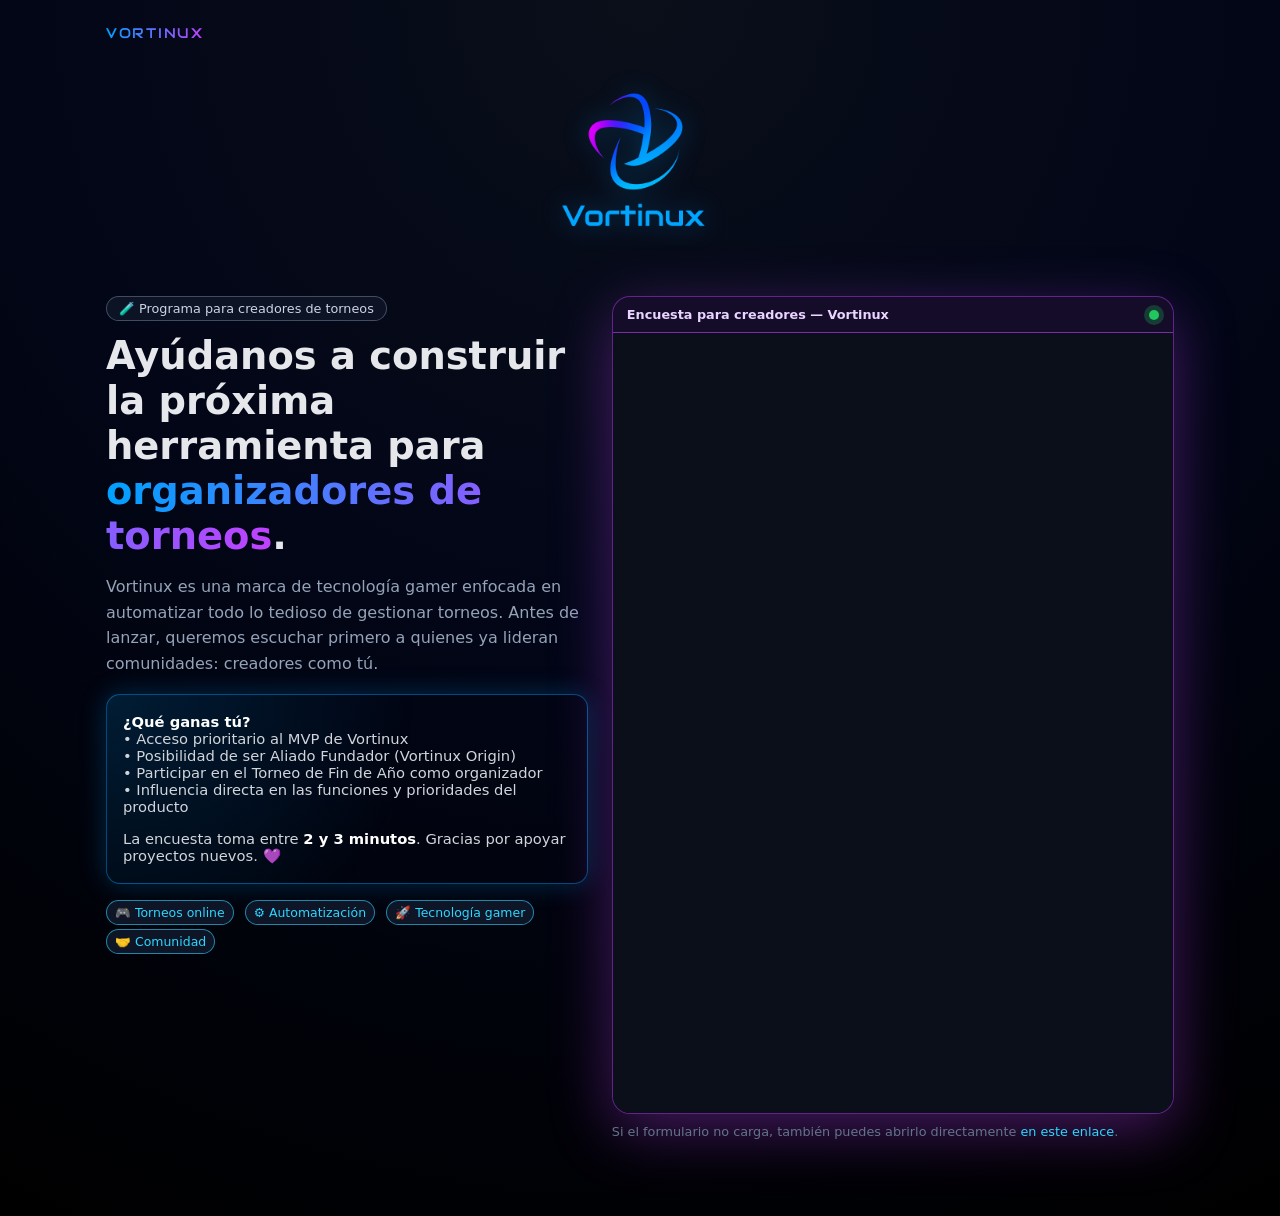
==== index_encuesta.html @ 895bf5a0 "Primer commit" ====
<!DOCTYPE html>
<html lang="es">
<head>
  <meta charset="UTF-8">
  <title>Encuesta para Creadores - Vortinux</title>
  <meta name="viewport" content="width=device-width, initial-scale=1">

  <!-- Tipografía Audiowide para el nombre de la marca -->
  <link href="https://fonts.googleapis.com/css2?family=Audiowide&display=swap" rel="stylesheet">

  <style>
    * {
      box-sizing: border-box;
    }

    body {
      margin: 0;
      font-family: system-ui, -apple-system, BlinkMacSystemFont, "Segoe UI", sans-serif;
      background: radial-gradient(circle at top, #0A0F1A 0, #020617 45%, #000 100%);
      color: #e5e7eb;
    }

    .wrapper {
      max-width: 1100px;
      margin: 0 auto;
      padding: 24px 16px 40px;
    }

    header {
      display: flex;
      align-items: center;
      gap: 12px;
      margin-bottom: 24px;
    }

    /* LOGO DEL HEADER (opcional, lo dejamos por si quieres usarlo algún día)
    .logo {
      width: 48px;
      height: 48px;
      border-radius: 12px;
      background: linear-gradient(135deg, #00A1FF, #C041FF);
      box-shadow: 0 0 18px rgba(43, 214, 255, 0.5);
    }
    */

    .brand-name {
      font-family: 'Audiowide', sans-serif;
      font-size: 0.9rem;
      letter-spacing: 0.12em;
      text-transform: uppercase;
      background: linear-gradient(to right, #00A1FF, #C041FF);
      -webkit-background-clip: text;
      color: transparent;
    }

    .hero {
      display: grid;
      grid-template-columns: minmax(0, 1.2fr) minmax(0, 1.4fr);
      gap: 24px;
      align-items: start;
      margin-bottom: 24px;
    }

    @media (max-width: 900px) {
      .hero {
        grid-template-columns: 1fr;
      }
    }

    h1 {
      font-size: clamp(1.9rem, 3vw, 2.4rem);
      margin: 0 0 8px;
      font-weight: 800;
    }

    .highlight {
      background: linear-gradient(to right, #00A1FF, #C041FF);
      -webkit-background-clip: text;
      color: transparent;
    }

    .subtitle {
      font-size: 1rem;
      color: #94a3b8;
      margin-bottom: 18px;
      line-height: 1.6;
    }

    .badge {
      display: inline-flex;
      align-items: center;
      gap: 6px;
      font-size: 0.8rem;
      padding: 4px 12px;
      border-radius: 999px;
      border: 1px solid rgba(148, 163, 184, 0.4);
      color: #cbd5e1;
      background: rgba(15, 23, 42, 0.8);
      margin-bottom: 12px;
    }

    .pill {
      display: inline-block;
      font-size: 0.78rem;
      padding: 4px 8px;
      border-radius: 999px;
      background: rgba(15, 23, 42, 0.95);
      border: 1px solid rgba(43, 214, 255, 0.6);
      color: #2BD6FF;
      margin-right: 6px;
      margin-bottom: 4px;
    }

    .copy-card {
      padding: 18px 16px;
      border-radius: 14px;
      border: 1px solid rgba(0, 161, 255, 0.45);
      background: radial-gradient(circle at top left, rgba(0, 161, 255, 0.16), transparent 60%);
      font-size: 0.92rem;
      color: #d1d5db;
      box-shadow: 0 0 26px rgba(0, 161, 255, 0.25);
    }

    .copy-card strong {
      color: #ffffff;
    }

    /* Tarjeta del formulario */
    .iframe-card {
      border-radius: 18px;
      overflow: hidden;
      border: 1px solid rgba(192, 65, 255, 0.5);
      background: #050816;
      box-shadow: 0 16px 60px rgba(192, 65, 255, 0.35);
    }

    .iframe-header {
      padding: 10px 14px;
      display: flex;
      align-items: center;
      justify-content: space-between;
      border-bottom: 1px solid rgba(192, 65, 255, 0.6);
      background: rgba(192, 65, 255, 0.08);
    }

    .iframe-header span {
      font-size: 0.8rem;
      color: #E9D5FF;
      font-weight: 600;
    }

    .status-dot {
      width: 10px;
      height: 10px;
      border-radius: 999px;
      background: #22c55e;
      box-shadow: 0 0 0 5px rgba(34, 197, 94, 0.25);
    }

    .iframe-container {
      width: 100%;
      height: min(1100px, 100vh - 120px);
      background: #0A0F1A;
    }

    iframe {
      width: 100%;
      height: 100%;
      border: 0;
    }

    .footnote {
      font-size: 0.8rem;
      color: #64748b;
      margin-top: 10px;
    }

    a {
      color: #2BD6FF;
      text-decoration: none;
    }

    a:hover {
      text-decoration: underline;
    }
	
	
  </style>
</head>

<body>
  <div class="wrapper">

    <!-- HEADER -->
    <header>
      <div class="brand-name">VORTINUX</div>
    </header>

    <!-- BANNER DEL LOGO (OPCIÓN 2) -->
    <div style="text-align:center; margin-bottom:26px; margin-top:10px;">
      <img src="logocompletotransp.png" alt="Vortinux logo" style="width:200px; filter: drop-shadow(0 0 12px rgba(0,161,255,0.35));">
      <div style="
        margin-top:6px;
        font-family: 'Audiowide', sans-serif;
        font-size: 1.4rem;
        letter-spacing: 0.12em;
        background: linear-gradient(to right, #00A1FF, #C041FF);
        -webkit-background-clip: text;
        color: transparent;
      ">
       
      </div>
    </div>

    <section class="hero">
      <div>
        <div class="badge">
          🧪 Programa para creadores de torneos
        </div>

        <h1>
          Ayúdanos a construir la próxima herramienta para
          <span class="highlight">organizadores de torneos</span>.
        </h1>

        <p class="subtitle">
          Vortinux es una marca de tecnología gamer enfocada en automatizar todo lo tedioso
          de gestionar torneos. Antes de lanzar, queremos escuchar primero a quienes ya lideran
          comunidades: creadores como tú.
        </p>

        <div class="copy-card">
          <p style="margin-top: 0;">
            <strong>¿Qué ganas tú?</strong><br>
            • Acceso prioritario al MVP de Vortinux<br>
            • Posibilidad de ser Aliado Fundador (Vortinux Origin)<br>
            • Participar en el Torneo de Fin de Año como organizador<br>
            • Influencia directa en las funciones y prioridades del producto
          </p>
          <p style="margin-bottom: 0;">
            La encuesta toma entre <strong>2 y 3 minutos</strong>. Gracias por apoyar proyectos nuevos. 💜
          </p>
        </div>

        <div style="margin-top: 16px;">
          <span class="pill">🎮 Torneos online</span>
          <span class="pill">⚙️ Automatización</span>
          <span class="pill">🚀 Tecnología gamer</span>
          <span class="pill">🤝 Comunidad</span>
        </div>
      </div>

      <div>
        <div class="iframe-card">
          <div class="iframe-header">
            <span>Encuesta para creadores — Vortinux</span>
            <div class="status-dot"></div>
          </div>

          <div class="iframe-container">

            <!-- REEMPLAZA ESTA URL POR LA DE TU GOOGLE FORM (CON embedded=true) -->
            <iframe 
              src="https://forms.gle/adkBYkuXK18PgKFu7" frameborder="0" marginheight="0" marginwidth="0"
              loading="lazy"
            ></iframe>

          </div>
        </div>

        <p class="footnote">
          Si el formulario no carga, también puedes abrirlo directamente  
          <a href="https://forms.gle/adkBYkuXK18PgKFu7" target="_blank">en este enlace</a>.
        </p>
      </div>
    </section>
  </div>
</body>
</html>
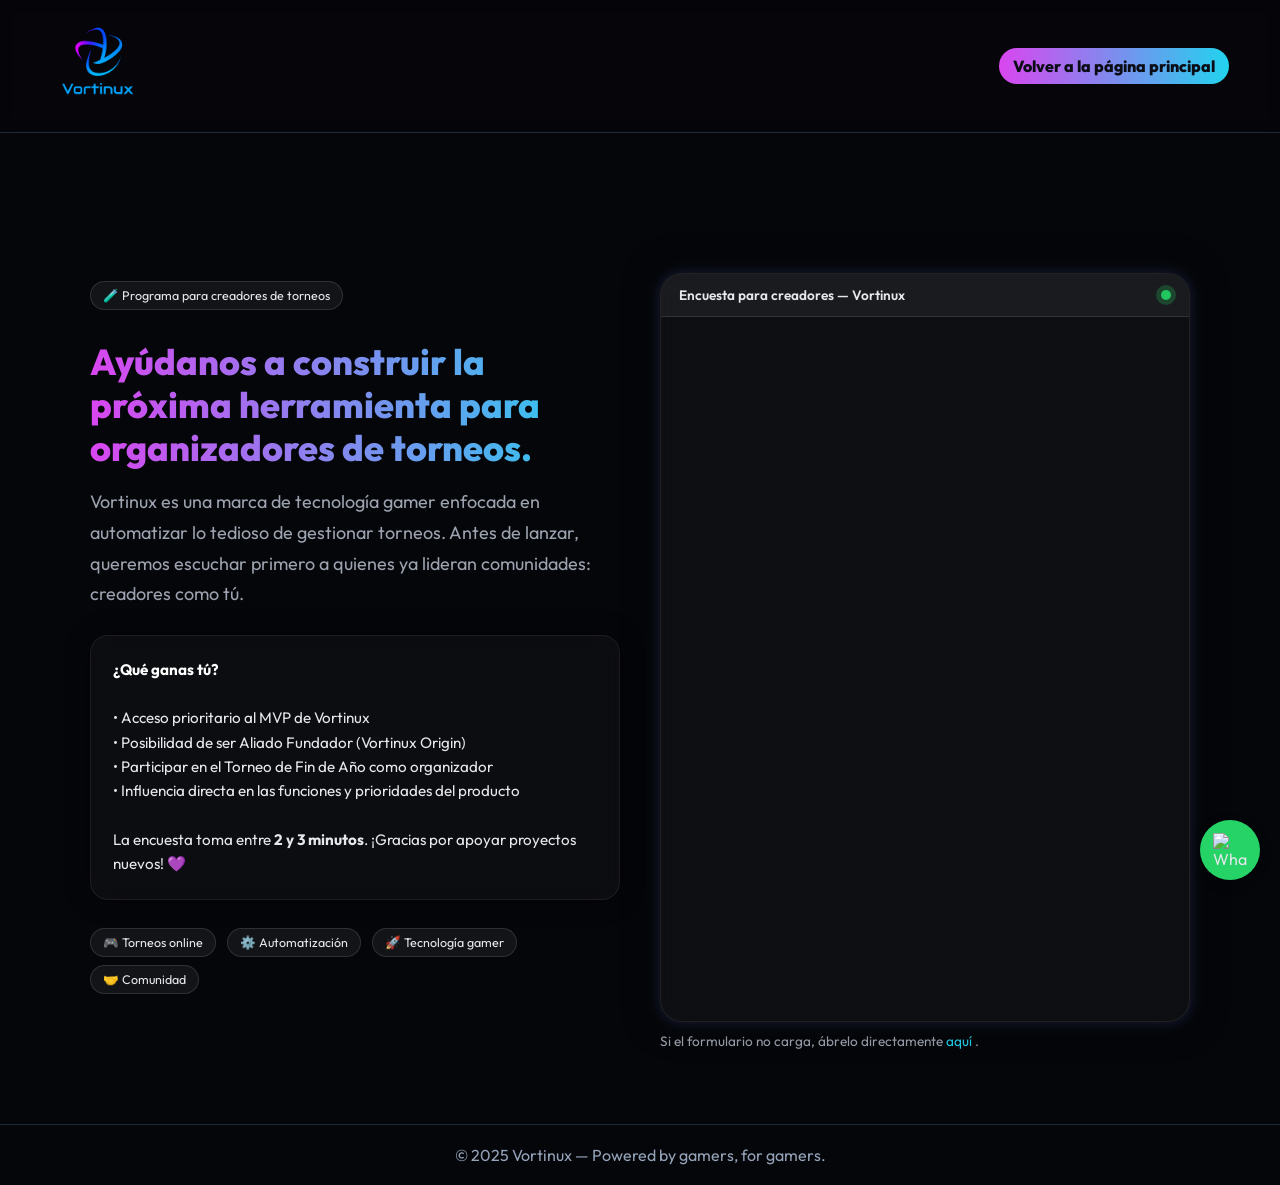
==== commit 8ed378bb: "unificacion de estilos" ====
--- a/index_encuesta.html
+++ b/index_encuesta.html
@@ -1,152 +1,79 @@
 <!DOCTYPE html>
 <html lang="es">
 <head>
-  <meta charset="UTF-8">
+  <meta charset="UTF-8" />
+  <meta name="viewport" content="width=device-width, initial-scale=1.0" />
+
   <title>Encuesta para Creadores - Vortinux</title>
-  <meta name="viewport" content="width=device-width, initial-scale=1">
-
-  <!-- Tipografía Audiowide para el nombre de la marca -->
-  <link href="https://fonts.googleapis.com/css2?family=Audiowide&display=swap" rel="stylesheet">
+
+  <!-- Favicon -->
+  <link rel="icon" type="image/png" href="img/logobanner.png">
+
+  <!-- Tipografía principal del sitio -->
+  <link href="https://fonts.googleapis.com/css2?family=Outfit:wght@300;400;600;800&display=swap" rel="stylesheet">
+
+  <!-- Estilos globales del sitio -->
+  <link rel="stylesheet" href="styles.css">
+
+  <script>
+    function toggleMenu() {
+      document.querySelector("nav").classList.toggle("open");
+    }
+  </script>
 
   <style>
-    * {
-      box-sizing: border-box;
-    }
-
-    body {
-      margin: 0;
-      font-family: system-ui, -apple-system, BlinkMacSystemFont, "Segoe UI", sans-serif;
-      background: radial-gradient(circle at top, #0A0F1A 0, #020617 45%, #000 100%);
-      color: #e5e7eb;
-    }
+    /* Estilos mínimos necesarios SOLO para esta página */
 
     .wrapper {
-      max-width: 1100px;
-      margin: 0 auto;
-      padding: 24px 16px 40px;
-    }
-
-    header {
-      display: flex;
-      align-items: center;
-      gap: 12px;
-      margin-bottom: 24px;
-    }
-
-    /* LOGO DEL HEADER (opcional, lo dejamos por si quieres usarlo algún día)
-    .logo {
-      width: 48px;
-      height: 48px;
-      border-radius: 12px;
-      background: linear-gradient(135deg, #00A1FF, #C041FF);
-      box-shadow: 0 0 18px rgba(43, 214, 255, 0.5);
-    }
-    */
-
-    .brand-name {
-      font-family: 'Audiowide', sans-serif;
-      font-size: 0.9rem;
-      letter-spacing: 0.12em;
-      text-transform: uppercase;
-      background: linear-gradient(to right, #00A1FF, #C041FF);
+      width: min(1100px, 92%);
+      margin: 140px auto 60px;
+    }
+
+    .title-gradient {
+      background: linear-gradient(90deg, var(--pink), var(--cyan));
       -webkit-background-clip: text;
       color: transparent;
-    }
-
-    .hero {
+      font-weight: 800;
+    }
+
+    .survey-grid {
       display: grid;
-      grid-template-columns: minmax(0, 1.2fr) minmax(0, 1.4fr);
-      gap: 24px;
-      align-items: start;
-      margin-bottom: 24px;
+      grid-template-columns: 1fr 1fr;
+      gap: 40px;
     }
 
     @media (max-width: 900px) {
-      .hero {
+      .survey-grid {
         grid-template-columns: 1fr;
       }
     }
 
-    h1 {
-      font-size: clamp(1.9rem, 3vw, 2.4rem);
-      margin: 0 0 8px;
-      font-weight: 800;
-    }
-
-    .highlight {
-      background: linear-gradient(to right, #00A1FF, #C041FF);
-      -webkit-background-clip: text;
-      color: transparent;
-    }
-
-    .subtitle {
-      font-size: 1rem;
-      color: #94a3b8;
-      margin-bottom: 18px;
-      line-height: 1.6;
-    }
-
-    .badge {
-      display: inline-flex;
+    /* Tarjeta estilo Vortinux para el iFrame */
+    .iframe-card {
+      border-radius: 22px;
+      overflow: hidden;
+      background: rgba(255,255,255,0.04);
+      border: 1px solid rgba(255,255,255,0.08);
+      backdrop-filter: blur(10px);
+      box-shadow:
+        0 0 35px rgba(0,0,0,0.5),
+        0 0 12px rgba(217,70,239,0.15),
+        0 0 18px rgba(34,211,238,0.15);
+    }
+
+    .iframe-header {
+      padding: 12px 18px;
+      border-bottom: 1px solid rgba(255,255,255,0.1);
+      background: rgba(255,255,255,0.05);
+      display: flex;
+      justify-content: space-between;
       align-items: center;
-      gap: 6px;
-      font-size: 0.8rem;
-      padding: 4px 12px;
-      border-radius: 999px;
-      border: 1px solid rgba(148, 163, 184, 0.4);
-      color: #cbd5e1;
-      background: rgba(15, 23, 42, 0.8);
-      margin-bottom: 12px;
-    }
-
-    .pill {
-      display: inline-block;
-      font-size: 0.78rem;
-      padding: 4px 8px;
-      border-radius: 999px;
-      background: rgba(15, 23, 42, 0.95);
-      border: 1px solid rgba(43, 214, 255, 0.6);
-      color: #2BD6FF;
-      margin-right: 6px;
-      margin-bottom: 4px;
-    }
-
-    .copy-card {
-      padding: 18px 16px;
-      border-radius: 14px;
-      border: 1px solid rgba(0, 161, 255, 0.45);
-      background: radial-gradient(circle at top left, rgba(0, 161, 255, 0.16), transparent 60%);
-      font-size: 0.92rem;
-      color: #d1d5db;
-      box-shadow: 0 0 26px rgba(0, 161, 255, 0.25);
-    }
-
-    .copy-card strong {
-      color: #ffffff;
-    }
-
-    /* Tarjeta del formulario */
-    .iframe-card {
-      border-radius: 18px;
-      overflow: hidden;
-      border: 1px solid rgba(192, 65, 255, 0.5);
-      background: #050816;
-      box-shadow: 0 16px 60px rgba(192, 65, 255, 0.35);
-    }
-
-    .iframe-header {
-      padding: 10px 14px;
-      display: flex;
-      align-items: center;
-      justify-content: space-between;
-      border-bottom: 1px solid rgba(192, 65, 255, 0.6);
-      background: rgba(192, 65, 255, 0.08);
     }
 
     .iframe-header span {
-      font-size: 0.8rem;
-      color: #E9D5FF;
+      font-size: 0.85rem;
       font-weight: 600;
+      color: var(--text);
     }
 
     .status-dot {
@@ -157,123 +84,129 @@
       box-shadow: 0 0 0 5px rgba(34, 197, 94, 0.25);
     }
 
-    .iframe-container {
+    iframe {
+      border: 0;
       width: 100%;
-      height: min(1100px, 100vh - 120px);
-      background: #0A0F1A;
-    }
-
-    iframe {
-      width: 100%;
-      height: 100%;
-      border: 0;
-    }
-
-    .footnote {
-      font-size: 0.8rem;
-      color: #64748b;
-      margin-top: 10px;
-    }
-
-    a {
-      color: #2BD6FF;
-      text-decoration: none;
-    }
-
-    a:hover {
-      text-decoration: underline;
-    }
-	
-	
+      height: min(1100px, 100vh - 200px);
+    }
+
+    .copy-card {
+      padding: 22px;
+      border-radius: 18px;
+      background: rgba(255,255,255,0.03);
+      border: 1px solid rgba(255,255,255,0.07);
+      backdrop-filter: blur(10px);
+      box-shadow: 0 0 25px rgba(0,0,0,0.45);
+      color: var(--text);
+      font-size: 0.95rem;
+      line-height: 1.6;
+    }
+
+    .pill {
+      display: inline-block;
+      padding: 6px 12px;
+      font-size: 0.78rem;
+      border-radius: 999px;
+      background: rgba(255,255,255,0.06);
+      border: 1px solid rgba(255,255,255,0.12);
+      margin-right: 8px;
+      margin-top: 8px;
+    }
+
   </style>
+
 </head>
 
 <body>
-  <div class="wrapper">
-
-    <!-- HEADER -->
-    <header>
-      <div class="brand-name">VORTINUX</div>
-    </header>
-
-    <!-- BANNER DEL LOGO (OPCIÓN 2) -->
-    <div style="text-align:center; margin-bottom:26px; margin-top:10px;">
-      <img src="logocompletotransp.png" alt="Vortinux logo" style="width:200px; filter: drop-shadow(0 0 12px rgba(0,161,255,0.35));">
-      <div style="
-        margin-top:6px;
-        font-family: 'Audiowide', sans-serif;
-        font-size: 1.4rem;
-        letter-spacing: 0.12em;
-        background: linear-gradient(to right, #00A1FF, #C041FF);
-        -webkit-background-clip: text;
-        color: transparent;
-      ">
-       
+
+<!-- HEADER UNIFICADO -->
+<header>
+  <div class="container bar">
+    <div class="brand">
+      <img src="img/logocompleto.png" alt="Vortinux">
+    </div>
+
+    <div class="menu-toggle" onclick="toggleMenu()">☰</div>
+
+    <nav>
+      <a class="cta" href="index.html">Volver a la página principal</a>
+    </nav>
+  </div>
+</header>
+
+<!-- CONTENIDO DE LA ENCUESTA -->
+<div class="wrapper">
+
+  <section class="survey-grid">
+
+    <!-- COLUMNA DE TEXTO -->
+    <div>
+      <div class="pill">🧪 Programa para creadores de torneos</div>
+
+      <h1 class="title-gradient" style="font-size:36px; line-height:1.2; margin-bottom:14px;">
+        Ayúdanos a construir la próxima herramienta para organizadores de torneos.
+      </h1>
+
+      <p style="color:var(--muted); font-size:18px; line-height:1.7;">
+        Vortinux es una marca de tecnología gamer enfocada en automatizar lo tedioso
+        de gestionar torneos. Antes de lanzar, queremos escuchar primero a quienes ya lideran
+        comunidades: creadores como tú.
+      </p>
+
+      <div class="copy-card" style="margin-top:25px;">
+        <strong style="color:white;">¿Qué ganas tú?</strong><br><br>
+        • Acceso prioritario al MVP de Vortinux <br>
+        • Posibilidad de ser Aliado Fundador (Vortinux Origin)<br>
+        • Participar en el Torneo de Fin de Año como organizador<br>
+        • Influencia directa en las funciones y prioridades del producto<br><br>
+        La encuesta toma entre <strong>2 y 3 minutos</strong>. ¡Gracias por apoyar proyectos nuevos! 💜
+      </div>
+
+      <div style="margin-top:20px;">
+        <span class="pill">🎮 Torneos online</span>
+        <span class="pill">⚙️ Automatización</span>
+        <span class="pill">🚀 Tecnología gamer</span>
+        <span class="pill">🤝 Comunidad</span>
       </div>
     </div>
 
-    <section class="hero">
-      <div>
-        <div class="badge">
-          🧪 Programa para creadores de torneos
+    <!-- COLUMNA DEL FORMULARIO -->
+    <div>
+      <div class="iframe-card">
+
+        <div class="iframe-header">
+          <span>Encuesta para creadores — Vortinux</span>
+          <div class="status-dot"></div>
         </div>
 
-        <h1>
-          Ayúdanos a construir la próxima herramienta para
-          <span class="highlight">organizadores de torneos</span>.
-        </h1>
-
-        <p class="subtitle">
-          Vortinux es una marca de tecnología gamer enfocada en automatizar todo lo tedioso
-          de gestionar torneos. Antes de lanzar, queremos escuchar primero a quienes ya lideran
-          comunidades: creadores como tú.
-        </p>
-
-        <div class="copy-card">
-          <p style="margin-top: 0;">
-            <strong>¿Qué ganas tú?</strong><br>
-            • Acceso prioritario al MVP de Vortinux<br>
-            • Posibilidad de ser Aliado Fundador (Vortinux Origin)<br>
-            • Participar en el Torneo de Fin de Año como organizador<br>
-            • Influencia directa en las funciones y prioridades del producto
-          </p>
-          <p style="margin-bottom: 0;">
-            La encuesta toma entre <strong>2 y 3 minutos</strong>. Gracias por apoyar proyectos nuevos. 💜
-          </p>
-        </div>
-
-        <div style="margin-top: 16px;">
-          <span class="pill">🎮 Torneos online</span>
-          <span class="pill">⚙️ Automatización</span>
-          <span class="pill">🚀 Tecnología gamer</span>
-          <span class="pill">🤝 Comunidad</span>
-        </div>
+        <iframe 
+          src="https://forms.gle/adkBYkuXK18PgKFu7"
+          loading="lazy">
+        </iframe>
+
       </div>
 
-      <div>
-        <div class="iframe-card">
-          <div class="iframe-header">
-            <span>Encuesta para creadores — Vortinux</span>
-            <div class="status-dot"></div>
-          </div>
-
-          <div class="iframe-container">
-
-            <!-- REEMPLAZA ESTA URL POR LA DE TU GOOGLE FORM (CON embedded=true) -->
-            <iframe 
-              src="https://forms.gle/adkBYkuXK18PgKFu7" frameborder="0" marginheight="0" marginwidth="0"
-              loading="lazy"
-            ></iframe>
-
-          </div>
-        </div>
-
-        <p class="footnote">
-          Si el formulario no carga, también puedes abrirlo directamente  
-          <a href="https://forms.gle/adkBYkuXK18PgKFu7" target="_blank">en este enlace</a>.
-        </p>
-      </div>
-    </section>
-  </div>
+      <p style="font-size:0.85rem; color:var(--muted); margin-top:10px;">
+        Si el formulario no carga, ábrelo directamente
+        <a href="https://forms.gle/adkBYkuXK18PgKFu7" target="_blank" style="color:var(--cyan)">
+          aquí
+        </a>.
+      </p>
+    </div>
+
+  </section>
+</div>
+
+<!-- FOOTER UNIFICADO -->
+<footer>
+  © 2025 Vortinux — Powered by gamers, for gamers.
+</footer>
+
+
+<!-- WHATSAPP OFICIAL -->
+<a href="https://wa.me/573217324257" class="whatsapp-float" target="_blank">
+  <img src="https://upload.wikimedia.org/wikipedia/commons/6/6b/WhatsApp.svg" alt="WhatsApp" />
+</a>
+
 </body>
-</html>+</html>
--- a/styles.css
+++ b/styles.css
@@ -0,0 +1,454 @@
+
+    :root{
+      --bg:#05060a;
+      --text:#e5e7eb;
+      --muted:#9ca3af;
+      --pink:#d946ef;
+      --cyan:#22d3ee;
+    }
+
+    body{
+      margin:0;
+      font-family:"Outfit",sans-serif;
+      background:var(--bg);
+      color:var(--text);
+    }
+    a{text-decoration:none;color:inherit}
+
+    /* Header */
+    header{
+      position:sticky;top:0;z-index:10;
+      background:rgba(5,6,10,.6);
+      backdrop-filter:blur(8px);
+      border-bottom:1px solid #1f2937;
+    }
+    .container{width:min(1200px,92%);margin:auto;}
+    .bar{display:flex;align-items:center;justify-content:space-between;padding:14px 0}
+    .brand img{height:100px}
+    nav a{margin-left:18px;font-weight:600;color:#cbd5e1}
+    nav a:hover{color:white}
+    .cta{
+      padding:8px 14px;border-radius:999px;
+      background:linear-gradient(90deg,var(--pink),var(--cyan));
+      font-weight:800;color:#0b0d16;
+    }
+
+    /* FULL-WIDTH HERO */
+    .hero {
+      width:100%;
+      height:550px;
+      background-image:url("img/nave_espacial.png");
+      background-size:cover;
+      background-position:center;
+      background-repeat:no-repeat;
+      position:relative;
+      display:flex;
+      flex-direction:column;
+      justify-content:center;
+      align-items:center;
+      text-align:center;
+    }
+
+    /* Overlay oscuro para legibilidad */
+    .hero::before {
+      content:"";
+      position:absolute;
+      inset:0;
+      background:linear-gradient(
+        rgba(0,0,0,0.55),
+        rgba(0,0,0,0.55)
+      );
+    }
+
+    /* Texto del hero */
+    .hero .title {
+      position:relative;
+      font-size:clamp(40px,5vw,70px);
+      font-weight:800;
+      background:linear-gradient(90deg,var(--pink),var(--cyan));
+      -webkit-background-clip:text;
+      color:transparent;
+      text-shadow:0 0 20px rgba(0,0,0,0.7);
+      margin:0 20px;
+    }
+
+    .hero .subtitle {
+      position:relative;
+      font-size:18px;
+      max-width:760px;
+      color:white;
+      margin-top:16px;
+      text-shadow:0 0 12px rgba(0,0,0,1);
+      padding:0 20px;
+    }
+
+    /* Secciones */
+    .section{padding:60px 0}
+    .section-title{
+      text-align:center;
+      font-size:32px;
+      font-weight:800;
+      margin-bottom:20px;
+      background:linear-gradient(90deg,var(--pink),var(--cyan));
+      -webkit-background-clip:text;color:transparent;
+    }
+    .center{text-align:center;color:var(--muted);max-width:760px;margin:auto;font-size:17px}
+
+    /* Bullets */
+    .bullets{
+      margin-top:40px;
+      display:flex;flex-wrap:wrap;
+      justify-content:center;gap:20px;
+    }
+    .bullet{
+      width:280px;
+      background:#0f1222;
+      border:1px solid #1f2937;
+      padding:24px;
+      border-radius:18px;
+      text-align:center;
+      transition:.25s;
+    }
+    .bullet:hover{transform:translateY(-4px);border-color:#334155}
+    .bullet h4{
+      font-size:20px;font-weight:800;
+      background:linear-gradient(90deg,var(--pink),var(--cyan));
+      -webkit-background-clip:text;color:transparent;margin:0 0 10px;
+    }
+    .bullet p{color:var(--muted);font-size:15px;margin:0}
+
+    footer{
+      text-align:center;margin-top:60px;padding:20px 0;
+      border-top:1px solid #1f2937;color:#94a3b8;
+    }
+
+    /* Sección ¿Qué es Vortinux? rediseñada */
+.about-section {
+  padding: 130px 20px;
+  margin-top: -40px;
+  background: linear-gradient(
+    rgba(5,6,10,0),
+    rgba(5,6,10,1) 40%
+  );
+}
+
+/* Animación de fade-up */
+@keyframes fadeUp {
+  from {
+    opacity: 0;
+    transform: translateY(40px);
+  }
+  to {
+    opacity: 1;
+    transform: translateY(0);
+  }
+}
+
+.about-container {
+  width: min(900px, 90%);
+  margin: auto;
+  text-align: center;
+  padding: 55px 50px;
+  background: rgba(255,255,255,0.04);
+  border: 1px solid rgba(255,255,255,0.07);
+  border-radius: 22px;
+
+  backdrop-filter: blur(10px);
+  box-shadow:
+    0 0 40px rgba(0,0,0,0.5),
+    0 0 12px rgba(217,70,239,0.15),
+    0 0 18px rgba(34,211,238,0.15);
+
+
+  /* glow pulsante */
+  position: relative;
+}
+
+@keyframes neonPulse {
+  0% {
+    box-shadow:
+      0 0 40px rgba(0,0,0,0.5),
+      0 0 10px rgba(217,70,239,0.15),
+      0 0 16px rgba(34,211,238,0.15);
+  }
+  100% {
+    box-shadow:
+      0 0 40px rgba(0,0,0,0.5),
+      0 0 18px rgba(217,70,239,0.32),
+      0 0 26px rgba(34,211,238,0.32);
+  }
+}
+
+.about-container:hover {
+  animation: neonPulse 1.5s ease-in-out alternate infinite;
+}
+
+.about-title {
+  font-size: 40px;
+  font-weight: 800;
+  background: linear-gradient(90deg, var(--pink), var(--cyan));
+  -webkit-background-clip: text;
+  background-clip: text;
+  color: transparent;
+  margin-bottom: 22px;
+}
+
+.about-text {
+  font-size: 19px;
+  line-height: 1.8;
+  color: var(--text);
+  opacity: 0.95;
+  font-weight: 300;
+}
+
+/* Sección: Por qué elegirnos — gamer + glow + animación */
+
+.features-section {
+  padding: 80px 20px 120px;
+  background: linear-gradient(
+    rgba(5,6,10,1) 20%,
+    rgba(40,5,50,0.25),
+    rgba(5,6,10,1) 80%
+  );
+  text-align: center;
+  position: relative;
+}
+
+/* Título gigante RGB */
+.features-title {
+  font-size: 46px;
+  font-weight: 800;
+  background: linear-gradient(90deg, var(--pink), var(--cyan));
+  -webkit-background-clip: text;
+  background-clip: text;
+  color: transparent;
+  margin-bottom: 60px;
+  text-shadow: 0 0 20px rgba(0,0,0,0.4);
+  animation: fadeUp 1s ease-out;
+}
+
+/* GRID */
+.features-grid {
+  display: grid;
+  grid-template-columns: repeat(auto-fit, minmax(260px, 1fr));
+  gap: 28px;
+  max-width: 1100px;
+  margin: auto;
+}
+
+/* TARJETAS ÉPICAS */
+.feature-card {
+  background: rgba(255,255,255,0.04);
+  border: 1px solid rgba(255,255,255,0.06);
+  border-radius: 20px;
+  padding: 40px 26px;
+  backdrop-filter: blur(8px);
+
+  box-shadow:
+    0 0 35px rgba(0,0,0,0.5),
+    0 0 10px rgba(217,70,239,0.1),
+    0 0 14px rgba(34,211,238,0.1);
+
+  text-align: center;
+  animation: fadeUp 1s ease-out;
+  transition: 0.3s ease;
+  position: relative;
+  overflow: hidden;
+}
+
+/* Iconos grandes gamer */
+.feature-icon {
+  font-size: 42px;
+  margin-bottom: 16px;
+  background: linear-gradient(90deg, var(--pink), var(--cyan));
+  -webkit-background-clip: text;
+  background-clip: text;
+  color: transparent;
+}
+
+/* Título dentro de las tarjetas */
+.feature-card h4 {
+  font-size: 20px;
+  font-weight: 800;
+  margin-bottom: 12px;
+  background: linear-gradient(90deg, var(--pink), var(--cyan));
+  -webkit-background-clip: text;
+  background-clip: text;
+  color: transparent;
+}
+
+/* Texto */
+.feature-card p {
+  font-size: 15px;
+  color: var(--muted);
+  line-height: 1.6;
+}
+
+/* Hover gamer RGB */
+.feature-card:hover {
+  transform: translateY(-8px) scale(1.03);
+  border-color: rgba(217,70,239,0.4);
+  box-shadow:
+    0 0 40px rgba(0,0,0,0.6),
+    0 0 20px rgba(217,70,239,0.4),
+    0 0 26px rgba(34,211,238,0.4);
+}
+
+/* CTA FLOTANTE — ACCESO ANTICIPADO */
+.floating-cta {
+  position: fixed;
+  top: 50%;
+  right: 0;
+  transform: translateY(-50%);
+  z-index: 9999;
+
+  background: linear-gradient(180deg, var(--pink), var(--cyan));
+  padding: 14px 8px;
+  border-radius: 12px 0 0 12px;
+
+  writing-mode: vertical-rl;
+  text-orientation: mixed;
+
+  font-weight: 800;
+  font-size: 15px;
+  color: #05060a;
+  cursor: pointer;
+  letter-spacing: 1px;
+  text-transform: uppercase;
+
+  box-shadow: 0 0 14px rgba(0,0,0,0.4);
+  transition: 0.25s ease;
+  opacity: 0.85;
+}
+
+
+
+/* ---------------------- */
+/* RESPONSIVE NAVBAR */
+/* ---------------------- */
+
+.menu-toggle {
+  display: none;
+  cursor: pointer;
+  font-size: 28px;
+  color: white;
+}
+
+nav {
+  display: flex;
+  align-items: center;
+  gap: 16px;
+}
+
+@media (max-width: 900px) {
+  nav {
+    position: absolute;
+    top: 80px;
+    right: 0;
+    background: rgba(5,6,10,0.95);
+    width: 200px;
+    padding: 20px;
+    border-left: 1px solid #1f2937;
+    border-bottom: 1px solid #1f2937;
+    border-radius: 0 0 0 12px;
+    flex-direction: column;
+    display: none;
+  }
+
+  nav.open {
+    display: flex;
+  }
+
+  nav a {
+    margin: 10px 0;
+    font-size: 18px;
+  }
+
+  .cta {
+    width: 100%;
+    text-align: center;
+  }
+
+  .menu-toggle {
+    display: block;
+  }
+}
+
+/* ---------------------- */
+/* CTA FLOTANTE RESPONSIVE */
+/* ---------------------- */
+/* FIX DEFINITIVO — BOTÓN VERTICAL EN MÓVIL SIN SCROLL HORIZONTAL */
+@media (max-width: 750px) {
+
+  body {
+    overflow-x: hidden !important; /* evita desplazamiento lateral */
+  }
+
+  .floating-cta {
+    position: fixed !important;
+    top: 50% !important;
+    bottom: auto !important;
+    right: 0 !important; 
+    transform: translateY(-50%) !important;
+
+    /* Mantener vertical */
+    writing-mode: vertical-rl !important;
+    text-orientation: mixed !important;
+
+    /* Tamaño reducido para que NO sobresalga */
+    padding: 10px 6px !important;
+    font-size: 12px !important;
+    border-radius: 10px 0 0 10px !important;
+
+    /* Evitar que el gradiente se expanda y genere overflow */
+    width: auto !important;
+    max-width: 38px !important;
+
+    background: linear-gradient(180deg, var(--pink), var(--cyan)) !important; 
+  }
+
+  .floating-cta:hover {
+    transform: translateY(-50%) scale(1.03) !important;
+  }
+}
+
+@media (max-width: 750px) {
+
+  .about-container {
+    width: 90% !important;        /* usar el ancho exacto del móvil */
+    padding: 30px 20px !important; /* reducir padding lateral */
+    box-sizing: border-box !important; /* evitar desbordamiento */
+  }
+
+  .about-section {
+    padding-left: 0 !important;
+    padding-right: 0 !important;
+  }
+}
+
+/* BOTÓN FLOTANTE WHATSAPP OFICIAL */
+.whatsapp-float {
+  position: fixed;
+  bottom: 20px;
+  right: 20px;
+  background-color: #25D366; /* Verde oficial */
+  width: 60px;
+  height: 60px;
+  border-radius: 50%;
+  display: flex;
+  align-items: center;
+  justify-content: center;
+  box-shadow: 0 4px 12px rgba(0,0,0,0.3);
+  z-index: 99999;
+  transition: transform 0.2s ease;
+}
+
+.whatsapp-float img {
+  width: 34px;   /* tamaño oficial del ícono dentro del círculo */
+  height: 34px;
+  pointer-events: none;
+}
+
+.whatsapp-float:hover {
+  transform: scale(1.07);
+}
